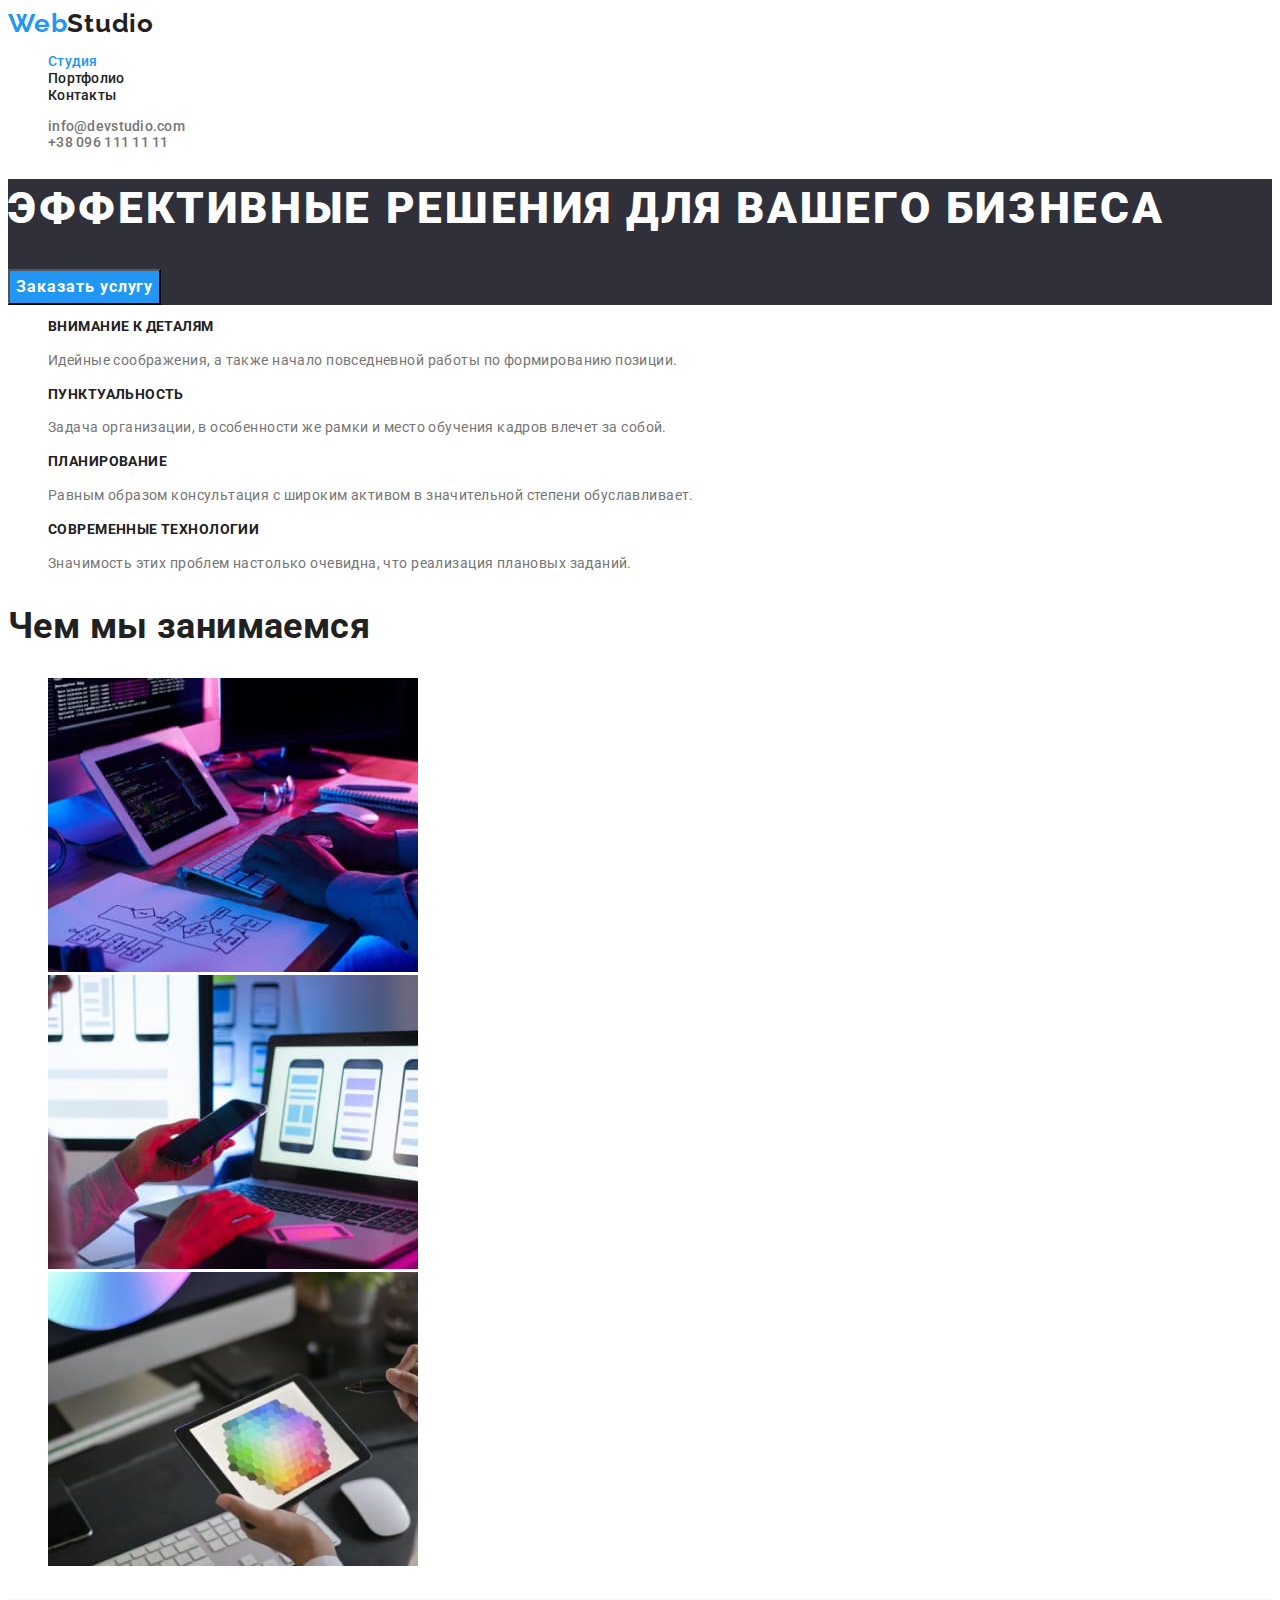
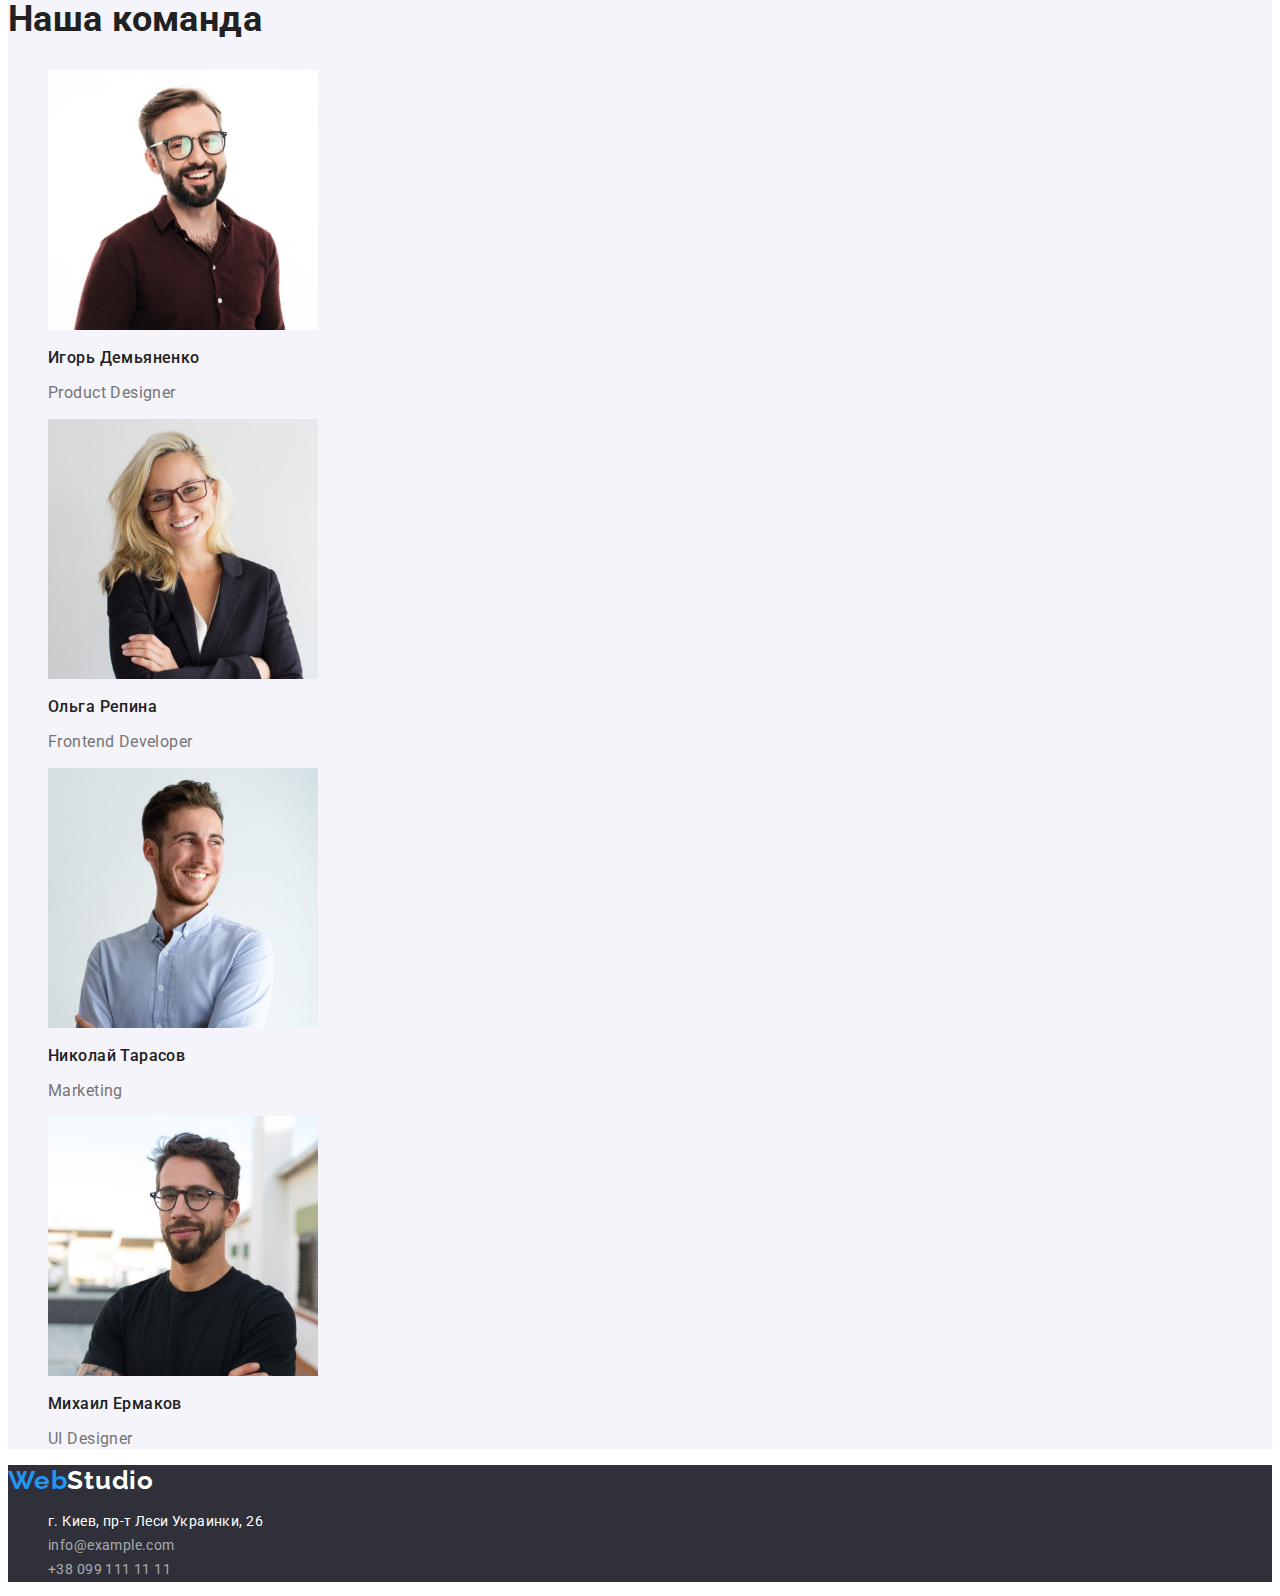
==== index.html @ 462daf1e "Initial commit" ====
<!DOCTYPE html>
<html lang="ru">
<head>
    <meta charset="UTF-8">
    <meta http-equiv="X-UA-Compatible" content="IE=edge">
    <meta name="viewport" content="width=device-width, initial-scale=1.0">
    <link rel="preconnect" href="https://fonts.googleapis.com"> 
    <link rel="preconnect" href="https://fonts.gstatic.com" crossorigin> 
    <link href="https://fonts.googleapis.com/css2?family=Raleway:wght@700&family=Roboto:wght@400;500;700;900&display=swap" rel="stylesheet">
    <title>Document</title>
    <link rel="stylesheet" href="./css/styles.css">
</head>
<body>
<!-- Шапка сайта -->
    <header class="header">
    <nav class="header-nav">    
        <a href="./index.html" class="header-logo link"><span class="header-web">Web</span><span class="header-studio">Studio</span></a>
        <ul class="header-list list">
            <li class="header-item"><a href="./index.html" class="header-link link current">Студия</a></li>
            <li class="header-item"><a href="./portfolio.html" class="header-link link">Портфолио</a></li>
            <li class="header-item"><a href="" class="header-link link">Контакты</a></li>
        </ul>
    </nav>
    <ul class="header-contact list">
        <li>
            <a href="mailto:info@devstudio.com" class="header-mail link">info@devstudio.com</a>
        </li>
        <li>
            <a href="tel:+380961111111" class="header-tel link">+38 096 111 11 11</a>
        </li>
    </ul>                
    </header>

<!-- Основная часть -->
    <main class="main">

<!-- Эффективные решения для вашего бизнеса -->
        <section class="decision">
            <h1 class="decision-title">Эффективные решения для вашего бизнеса</h1>
            <button type="button" class="decision-btn">Заказать услугу</button>
        </section>

<!-- Преимущества -->
        <section class="advantege">
            <h2 class="advantege-title">Преимущества</h2>
            <ul class="advantege-list list">
                <li class="advantege-item">
                    <h3 class="advantege-subtitle">Внимание к деталям</h3>
                    <p class="advantege-text">Идейные соображения, а также начало повседневной работы по формированию позиции.</p>
                </li>
                <li>
                    <h3 class="advantege-subtitle">Пунктуальность</h3>
                    <p class="advantege-text">Задача организации, в особенности же рамки и место обучения кадров влечет за собой.</p>
                </li>
                <li>
                    <h3 class="advantege-subtitle">Планирование</h3>
                    <p class="advantege-text">Равным образом консультация с широким активом в значительной степени обуславливает.</p>
                </li>
                <li>
                    <h3 class="advantege-subtitle">Современные технологии</h3>
                    <p class="advantege-text">Значимость этих проблем настолько очевидна, что реализация плановых заданий.</p>
                </li>
            </ul>
        </section>

<!-- Чем мы занимаемся -->
        <section class="about">
            <h2 class="about-title">Чем мы занимаемся</h2>
            <ul class="about-list list">
                <li class="about-item">
                    <img src="./images/img-box-1.jpg" alt="Програмный код" 
                    width="370"
                    height="294">
                </li>
                <li class="about-item">
                    <img src="./images/img-box-2.jpg" alt="Стилистика баннеров" 
                    width="370"
                    height="294">
                </li>
                <li class="about-item">
                    <img src="./images/img-box-3.jpg" alt="Цвета в виде сот" 
                    width="370"
                    height="294">
                </li>
            </ul>
        </section>

<!-- Наша команда -->
        <section class="team">
            <h2 class="team-title">Наша команда</h2>
            <ul class="team-list list">

            <li class="team-item">
                <img src="./images/img-card-1.jpg" alt="Фото Игоря Демьяденко" 
                width="270"
                height="260">
                <h3 class="team-subtitle">Игорь Демьяненко</h3>
                <p lang="en" class="team-text">Product Designer</p>

            </li>
            <li class="team-item">
                <img src="./images/img-card-2.jpg" alt="Фото Ольги Репиной" 
                width="270"
                height="260">
                <h3 class="team-subtitle">Ольга Репина</h3>
                <p lang="en" class="team-text">Frontend Developer</p>
            </li>
            <li class="team-item">
                <img src="./images/img-card-3.jpg" alt="Фото Николая Тарасова" 
                width="270"
                height="260">
                <h3 class="team-subtitle">Николай Тарасов</h3>
                <p lang="en" class="team-text">Marketing</p>
            </li>
            <li class="team-item">
                <img src="./images/img-card-4.jpg" alt="Фото Михаила Ермакова" 
                width="270"
                height="260">
                <h3  class="team-subtitle">Михаил Ермаков</h3>
                <p lang="en" class="team-text">UI Designer</p>
            </li>
            </ul>
        </section>
    </main>    

<!-- Футер -->
    <footer class="footer">
        <a href="./index.html" class="footer-logo link"><span class="footer-web">Web</span><span class="footer-studio">Studio</span></a>
        <address>
            <ul class="footer-list list">
                <li class="footer-item"><a href="https://goo.gl/maps/215XMJQ5BbiX2EwE7" target="_blank" rel="noopener nofollow" class="footer-address link">г. Киев, пр-т Леси Украинки, 26</a></li>
                <li class="footer-item"><a href="mailto:info@example.com" class="footer-link link">info@example.com</a></li>
                <li class="footer-item"><a href="tel:+380991111111" class="footer-link link">+38 099 111 11 11</a></li>
            </ul>
          </address>
    </footer>
    
</body>
</html>
---- css/styles.css ----
body {
    font-family: Roboto, sans-serif;
    font-size: 14px;
    letter-spacing: 0.03em;
    background-color: var(--main-bkg);
    color: var(--text-color);
}

:root {
    --main-bkg: #FFFFFF;
    --main-color: #212121;
    --second-color: #FFFFFF; 
    --text-color: #757575;
    --akcent-color: #2196F3;
    --footer-color: rgba(255, 255, 255, 0.6);
    --btn-color: #FFFFFF;
    --main-title-color: #FFFFFF;
    --title-color: #212121;
    --btn-bkg: #F5F4FA;
}


.list {
    list-style: none;
}

.link {
    text-decoration: none;
}

/* Header */

.header-logo,
.footer-logo {
    font-family: 'Raleway';
    font-weight: 700;
    font-size: 26px;
    line-height: 1.19;
    letter-spacing: 0.03em;
}

.header-web {
    color: var(--akcent-color);
}

.header-studio {
    color: var(--main-color);
}

.header-link {
    font-weight: 500;
    font-size: 14px;
    line-height: 1.14;
    letter-spacing: 0.02em;
    color: var(--main-color);
}

.header-link:hover,
.header-link:focus {
    color: var(--akcent-color);
}

.header-mail,
.header-tel {
    font-weight: 500;
    font-size: 14px;
    line-height: 1.14px;
    letter-spacing: 0.02em;
    color: var(--text-color);
}

.header-mail:hover,
.header-mail:focus {
    color: var(--akcent-color);
}

.header-tel:hover,
.header-tel:focus {
    color: var(--akcent-color);
}

.current {
    color: var(--akcent-color);
}
/* Main-Студия */

.decision {
    background-color: #2F303A;
}

.decision-title {    
    font-size: 44px;
    font-weight: 900;
    letter-spacing: 0.06em;
    line-height: 1.36;
    color: var(--main-title-color);
    text-transform: uppercase;
}

.decision-btn {
    font-family: inherit;
    font-weight: 700;
    font-size: 16px;
    line-height: 1.88;
    letter-spacing: 0.06em;
    color: var(--second-color);
    background-color: var(--akcent-color);
    cursor: pointer;
}

.decision-btn:hover,
.decision-btn:focus {
    background-color: #188CE8;
}

.advantege-title {
    position: absolute;
    width: 1px;
    height: 1px;
    margin: -1px;
    border: 0;
    padding: 0;
    white-space: nowrap;
    clip-path: inset(100%);
    clip: rect(0 0 0 0);
    overflow: hidden;
  }

.advantege-subtitle {
    font-size: 14px;
    font-weight: 700;
    line-height: 1.14;
    text-transform: uppercase;
    color: var(--main-color);
}

.advantege-text {
    line-height: 1.71;
    color: var(--text-color);
}

.about-title,
.team-title {
    font-weight: 700;
    font-size: 36px;
    line-height: 1.16;
    color: var(--title-color);
}
.team {
    background-color: #F5F4FA;
}

.team-subtitle {
    font-weight: 500;
    font-size: 16px;
    line-height: 1.18;
    color: var(--main-color);
}

.team-text {
    font-size: 16px;
    line-height: 1.18;
    color: var(--text-color);    
}

/* Footer */

.footer {
    background-color: #2F303A;
}

.footer-list {
    font-style: normal;
    font-size: 14px;
    line-height: 1.71;
    letter-spacing: 0.03em;
}

.footer-address {
    color: var(--second-color);
}

.footer-link {
    color: var(--footer-color);
}


.footer-web {
    color: var(--akcent-color);
}

.footer-studio {
    color: var(--main-color);
}

.footer-studio {
    color: var(--second-color);
}

.footer-link:hover,
.footer-link:focus {
    color: var(--akcent-color);
}

.footer-address:hover,
.footer-address:focus {
    color: var(--akcent-color);
}

/* Main-Портфолио */

.holder-btn {
    font-family: 'Roboto';
    font-weight: 500;
    font-size: 16px;
    line-height: 1.63;
    letter-spacing: 0.03em;
    color: var(--main-color);
    background: var(--btn-bkg);
    cursor: pointer;
}

.holder-btn:hover,
.holder-btn:focus {
    background-color: var(--akcent-color);
    color: var(--second-color);
}


.pictures-subtitle{
    font-weight: 700;
    font-size: 18px;
    line-height: 2;
    letter-spacing: 0.06em;
    color: var(--title-color);
}

.pictures-text {
    font-size: 16px;
    line-height: 1.9;
    color: var(--text-color);
}
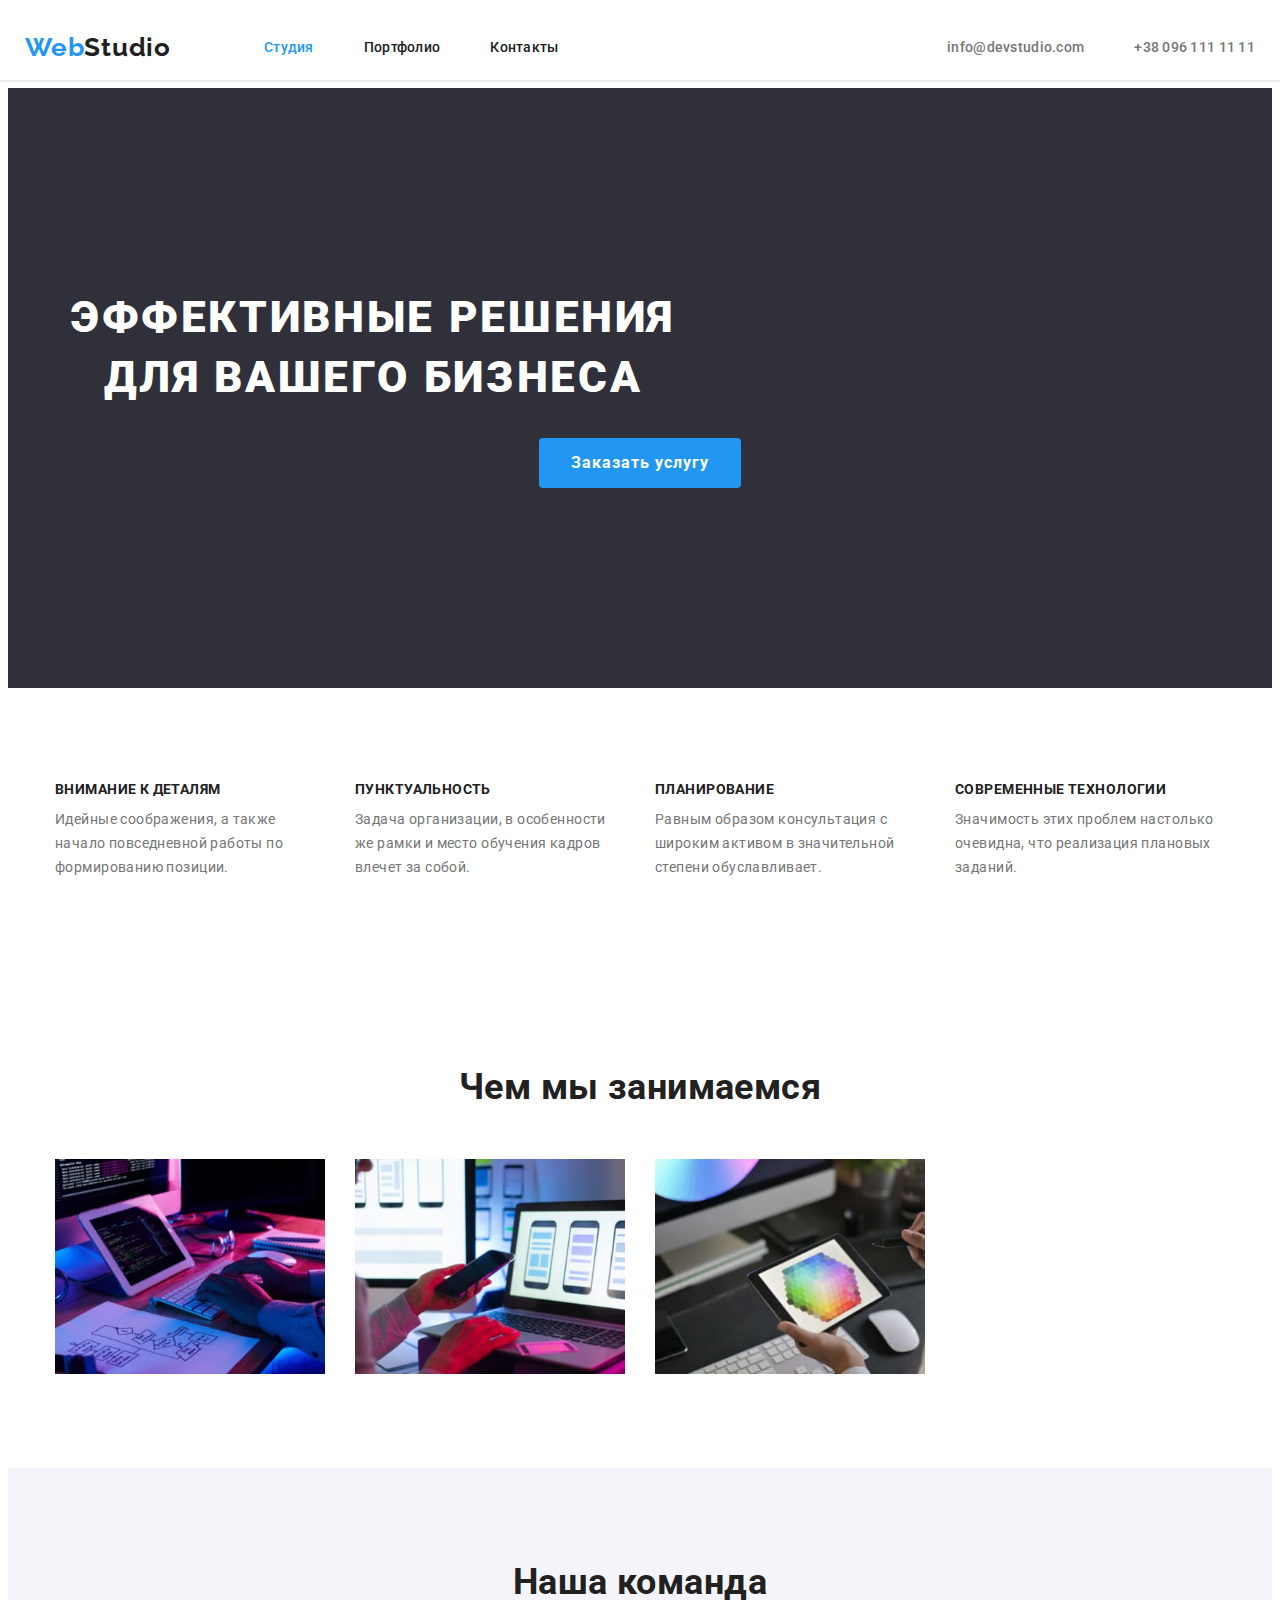
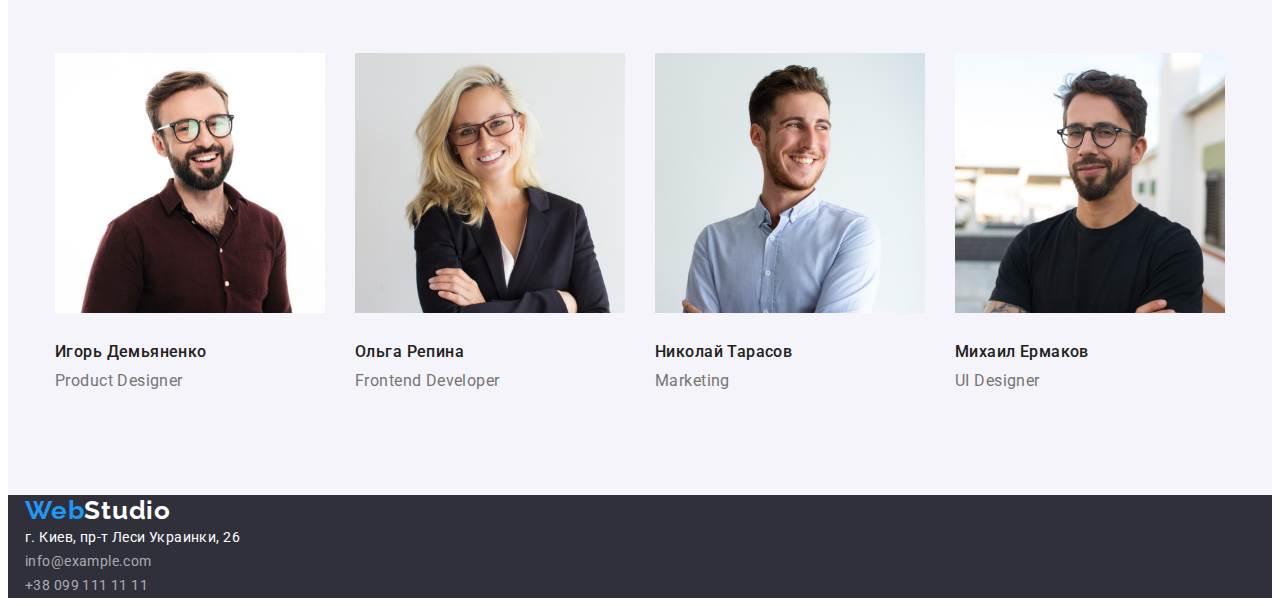
==== commit 9ef847a4: "add flexbox" ====
--- a/index.html
+++ b/index.html
@@ -1,142 +1,200 @@
 <!DOCTYPE html>
 <html lang="ru">
-<head>
-    <meta charset="UTF-8">
-    <meta http-equiv="X-UA-Compatible" content="IE=edge">
-    <meta name="viewport" content="width=device-width, initial-scale=1.0">
-    <link rel="preconnect" href="https://fonts.googleapis.com"> 
-    <link rel="preconnect" href="https://fonts.gstatic.com" crossorigin> 
-    <link href="https://fonts.googleapis.com/css2?family=Raleway:wght@700&family=Roboto:wght@400;500;700;900&display=swap" rel="stylesheet">
+  <head>
+    <meta charset="UTF-8" />
+    <meta http-equiv="X-UA-Compatible" content="IE=edge" />
+    <meta name="viewport" content="width=device-width, initial-scale=1.0" />
+    <link rel="preconnect" href="https://fonts.googleapis.com" />
+    <link rel="preconnect" href="https://fonts.gstatic.com" crossorigin />
+    <link
+      href="https://fonts.googleapis.com/css2?family=Raleway:wght@700&family=Roboto:wght@400;500;700;900&display=swap"
+      rel="stylesheet"
+    />
     <title>Document</title>
-    <link rel="stylesheet" href="./css/styles.css">
-</head>
-<body>
-<!-- Шапка сайта -->
+    <link
+      rel="stylesheet"
+      href="https://cdnjs.cloudflare.com/ajax/libs/modern-normalize/1.1.0/modern-normalize.min.css"
+      integrity="sha512-wpPYUAdjBVSE4KJnH1VR1HeZfpl1ub8YT/NKx4PuQ5NmX2tKuGu6U/JRp5y+Y8XG2tV+wKQpNHVUX03MfMFn9Q=="
+      crossorigin="anonymous"
+      referrerpolicy="no-referrer"
+    />
+    <link rel="stylesheet" href="./css/styles.css" />
+  </head>
+  <body>
+    <!-- Шапка сайта -->
     <header class="header">
-    <nav class="header-nav">    
-        <a href="./index.html" class="header-logo link"><span class="header-web">Web</span><span class="header-studio">Studio</span></a>
-        <ul class="header-list list">
-            <li class="header-item"><a href="./index.html" class="header-link link current">Студия</a></li>
-            <li class="header-item"><a href="./portfolio.html" class="header-link link">Портфолио</a></li>
+      <div class="container main-nav">
+        <nav class="header-nav main-nav">
+          <a href="./index.html" class="header-logo link"
+            ><span class="header-web">Web</span><span class="header-studio">Studio</span></a
+          >
+          <ul class="header-list list">
+            <li class="header-item">
+              <a href="./index.html" class="header-link link current">Студия</a>
+            </li>
+            <li class="header-item">
+              <a href="./portfolio.html" class="header-link link">Портфолио</a>
+            </li>
             <li class="header-item"><a href="" class="header-link link">Контакты</a></li>
+          </ul>
+        </nav>
+        <ul class="header-contact list">
+          <li>
+            <a href="mailto:info@devstudio.com" class="header-mail link">info@devstudio.com</a>
+          </li>
+          <li>
+            <a href="tel:+380961111111" class="header-tel link">+38 096 111 11 11</a>
+          </li>
         </ul>
-    </nav>
-    <ul class="header-contact list">
-        <li>
-            <a href="mailto:info@devstudio.com" class="header-mail link">info@devstudio.com</a>
-        </li>
-        <li>
-            <a href="tel:+380961111111" class="header-tel link">+38 096 111 11 11</a>
-        </li>
-    </ul>                
+      </div>
+      <div class="heder-line"></div>
     </header>
 
-<!-- Основная часть -->
+    <!-- Основная часть -->
     <main class="main">
-
-<!-- Эффективные решения для вашего бизнеса -->
-        <section class="decision">
-            <h1 class="decision-title">Эффективные решения для вашего бизнеса</h1>
-            <button type="button" class="decision-btn">Заказать услугу</button>
-        </section>
-
-<!-- Преимущества -->
-        <section class="advantege">
-            <h2 class="advantege-title">Преимущества</h2>
-            <ul class="advantege-list list">
-                <li class="advantege-item">
-                    <h3 class="advantege-subtitle">Внимание к деталям</h3>
-                    <p class="advantege-text">Идейные соображения, а также начало повседневной работы по формированию позиции.</p>
-                </li>
-                <li>
-                    <h3 class="advantege-subtitle">Пунктуальность</h3>
-                    <p class="advantege-text">Задача организации, в особенности же рамки и место обучения кадров влечет за собой.</p>
-                </li>
-                <li>
-                    <h3 class="advantege-subtitle">Планирование</h3>
-                    <p class="advantege-text">Равным образом консультация с широким активом в значительной степени обуславливает.</p>
-                </li>
-                <li>
-                    <h3 class="advantege-subtitle">Современные технологии</h3>
-                    <p class="advantege-text">Значимость этих проблем настолько очевидна, что реализация плановых заданий.</p>
-                </li>
-            </ul>
-        </section>
-
-<!-- Чем мы занимаемся -->
-        <section class="about">
-            <h2 class="about-title">Чем мы занимаемся</h2>
-            <ul class="about-list list">
-                <li class="about-item">
-                    <img src="./images/img-box-1.jpg" alt="Програмный код" 
-                    width="370"
-                    height="294">
-                </li>
-                <li class="about-item">
-                    <img src="./images/img-box-2.jpg" alt="Стилистика баннеров" 
-                    width="370"
-                    height="294">
-                </li>
-                <li class="about-item">
-                    <img src="./images/img-box-3.jpg" alt="Цвета в виде сот" 
-                    width="370"
-                    height="294">
-                </li>
-            </ul>
-        </section>
-
-<!-- Наша команда -->
-        <section class="team">
-            <h2 class="team-title">Наша команда</h2>
-            <ul class="team-list list">
-
-            <li class="team-item">
-                <img src="./images/img-card-1.jpg" alt="Фото Игоря Демьяденко" 
-                width="270"
-                height="260">
-                <h3 class="team-subtitle">Игорь Демьяненко</h3>
-                <p lang="en" class="team-text">Product Designer</p>
-
-            </li>
-            <li class="team-item">
-                <img src="./images/img-card-2.jpg" alt="Фото Ольги Репиной" 
-                width="270"
-                height="260">
-                <h3 class="team-subtitle">Ольга Репина</h3>
-                <p lang="en" class="team-text">Frontend Developer</p>
-            </li>
-            <li class="team-item">
-                <img src="./images/img-card-3.jpg" alt="Фото Николая Тарасова" 
-                width="270"
-                height="260">
-                <h3 class="team-subtitle">Николай Тарасов</h3>
-                <p lang="en" class="team-text">Marketing</p>
-            </li>
-            <li class="team-item">
-                <img src="./images/img-card-4.jpg" alt="Фото Михаила Ермакова" 
-                width="270"
-                height="260">
-                <h3  class="team-subtitle">Михаил Ермаков</h3>
-                <p lang="en" class="team-text">UI Designer</p>
-            </li>
-            </ul>
-        </section>
-    </main>    
-
-<!-- Футер -->
+      <!-- Эффективные решения для вашего бизнеса -->
+
+      <section class="decision">
+        <div class="container">
+          <h1 class="decision-title centered">Эффективные решения для вашего бизнеса</h1>
+          <button type="button" class="decision-btn">Заказать услугу</button>
+        </div>
+      </section>
+
+      <!-- Преимущества -->
+
+      <section class="advantege section">
+        <div class="container">
+          <h2 class="advantege-title">Преимущества</h2>
+          <ul class="advantege-list list">
+            <li class="advantege-item">
+              <h3 class="advantege-subtitle">Внимание к деталям</h3>
+              <p class="advantege-text">
+                Идейные соображения, а также начало повседневной работы по формированию позиции.
+              </p>
+            </li>
+            <li class="advantege-item">
+              <h3 class="advantege-subtitle">Пунктуальность</h3>
+              <p class="advantege-text">
+                Задача организации, в особенности же рамки и место обучения кадров влечет за собой.
+              </p>
+            </li>
+            <li class="advantege-item">
+              <h3 class="advantege-subtitle">Планирование</h3>
+              <p class="advantege-text">
+                Равным образом консультация с широким активом в значительной степени обуславливает.
+              </p>
+            </li>
+            <li class="advantege-item">
+              <h3 class="advantege-subtitle">Современные технологии</h3>
+              <p class="advantege-text">
+                Значимость этих проблем настолько очевидна, что реализация плановых заданий.
+              </p>
+            </li>
+          </ul>
+        </div>
+      </section>
+
+      <!-- Чем мы занимаемся -->
+      <section class="about section">
+        <div class="container">
+          <h2 class="about-title centered">Чем мы занимаемся</h2>
+          <ul class="about-list list">
+            <li class="about-item">
+              <img src="./images/img-box-1.jpg" alt="Програмный код" width="370" height="294" />
+            </li>
+            <li class="about-item">
+              <img
+                src="./images/img-box-2.jpg"
+                alt="Стилистика баннеров"
+                width="370"
+                height="294"
+              />
+            </li>
+            <li class="about-item">
+              <img src="./images/img-box-3.jpg" alt="Цвета в виде сот" width="370" height="294" />
+            </li>
+          </ul>
+        </div>
+      </section>
+
+      <!-- Наша команда -->
+
+      <section class="team section">
+        <div class="container">
+          <h2 class="team-title centered">Наша команда</h2>
+          <ul class="team-list list">
+            <li class="team-item">
+              <img
+                src="./images/img-card-1.jpg"
+                alt="Фото Игоря Демьяденко"
+                width="270"
+                height="260"
+              />
+              <h3 class="team-subtitle">Игорь Демьяненко</h3>
+              <p lang="en" class="team-text">Product Designer</p>
+            </li>
+            <li class="team-item">
+              <img
+                src="./images/img-card-2.jpg"
+                alt="Фото Ольги Репиной"
+                width="270"
+                height="260"
+              />
+              <h3 class="team-subtitle">Ольга Репина</h3>
+              <p lang="en" class="team-text">Frontend Developer</p>
+            </li>
+            <li class="team-item">
+              <img
+                src="./images/img-card-3.jpg"
+                alt="Фото Николая Тарасова"
+                width="270"
+                height="260"
+              />
+              <h3 class="team-subtitle">Николай Тарасов</h3>
+              <p lang="en" class="team-text">Marketing</p>
+            </li>
+            <li class="team-item">
+              <img
+                src="./images/img-card-4.jpg"
+                alt="Фото Михаила Ермакова"
+                width="270"
+                height="260"
+              />
+              <h3 class="team-subtitle">Михаил Ермаков</h3>
+              <p lang="en" class="team-text">UI Designer</p>
+            </li>
+          </ul>
+        </div>
+      </section>
+    </main>
+
+    <!-- Футер -->
     <footer class="footer">
-        <a href="./index.html" class="footer-logo link"><span class="footer-web">Web</span><span class="footer-studio">Studio</span></a>
+      <div class="container">
+        <a href="./index.html" class="footer-logo link"
+          ><span class="footer-web">Web</span><span class="footer-studio">Studio</span></a
+        >
         <address>
-            <ul class="footer-list list">
-                <li class="footer-item"><a href="https://goo.gl/maps/215XMJQ5BbiX2EwE7" target="_blank" rel="noopener nofollow" class="footer-address link">г. Киев, пр-т Леси Украинки, 26</a></li>
-                <li class="footer-item"><a href="mailto:info@example.com" class="footer-link link">info@example.com</a></li>
-                <li class="footer-item"><a href="tel:+380991111111" class="footer-link link">+38 099 111 11 11</a></li>
-            </ul>
-          </address>
+          <ul class="footer-list list">
+            <li class="footer-item">
+              <a
+                href="https://goo.gl/maps/215XMJQ5BbiX2EwE7"
+                target="_blank"
+                rel="noopener nofollow"
+                class="footer-address link"
+                >г. Киев, пр-т Леси Украинки, 26</a
+              >
+            </li>
+            <li class="footer-item">
+              <a href="mailto:info@example.com" class="footer-link link">info@example.com</a>
+            </li>
+            <li class="footer-item">
+              <a href="tel:+380991111111" class="footer-link link">+38 099 111 11 11</a>
+            </li>
+          </ul>
+        </address>
+      </div>
     </footer>
-    
-</body>
+  </body>
 </html>
-
-
-
--- a/css/styles.css
+++ b/css/styles.css
@@ -1,243 +1,410 @@
+p,
+h1,
+h2,
+h3,
+h4,
+h5,
+h6 {
+  margin: 0;
+}
+
+ul {
+  margin: 0;
+  padding-left: 0;
+}
+
 body {
-    font-family: Roboto, sans-serif;
-    font-size: 14px;
-    letter-spacing: 0.03em;
-    background-color: var(--main-bkg);
-    color: var(--text-color);
+  font-family: Roboto, sans-serif;
+  font-size: 14px;
+  letter-spacing: 0.03em;
+  background-color: var(--main-bkg);
+  color: var(--text-color);
 }
 
 :root {
-    --main-bkg: #FFFFFF;
-    --main-color: #212121;
-    --second-color: #FFFFFF; 
-    --text-color: #757575;
-    --akcent-color: #2196F3;
-    --footer-color: rgba(255, 255, 255, 0.6);
-    --btn-color: #FFFFFF;
-    --main-title-color: #FFFFFF;
-    --title-color: #212121;
-    --btn-bkg: #F5F4FA;
-}
-
+  --main-bkg: #ffffff;
+  --main-color: #212121;
+  --second-color: #ffffff;
+  --text-color: #757575;
+  --akcent-color: #2196f3;
+  --footer-color: rgba(255, 255, 255, 0.6);
+  --btn-color: #ffffff;
+  --main-title-color: #ffffff;
+  --title-color: #212121;
+  --btn-bkg: #f5f4fa;
+  --typical-padding: 94px;
+}
 
 .list {
-    list-style: none;
+  list-style: none;
 }
 
 .link {
-    text-decoration: none;
+  text-decoration: none;
+}
+
+.container {
+  width: 1230px;
+  padding-left: 15px;
+  padding-right: 15px;
+  margin: 0px auto;
+
+  /* outline: 2px solid red;
+    background-color: tomato; */
+}
+
+.section {
+  padding-top: var(--typical-padding);
+  padding-bottom: var(--typical-padding);
+  /* text-align: center; */
+}
+
+.centered {
+  text-align: center;
+}
+
+img {
+  display: block;
+  max-width: 100%;
+  height: auto;
 }
 
 /* Header */
+.main-nav {
+  display: flex;
+  align-items: center;
+}
 
 .header-logo,
 .footer-logo {
-    font-family: 'Raleway';
-    font-weight: 700;
-    font-size: 26px;
-    line-height: 1.19;
-    letter-spacing: 0.03em;
+  font-family: 'Raleway';
+  font-weight: 700;
+  font-size: 26px;
+  line-height: 1.19;
+  letter-spacing: 0.03em;
+}
+
+.header-logo {
+  padding-top: 24px;
+  padding-bottom: 25px;
 }
 
 .header-web {
-    color: var(--akcent-color);
+  color: var(--akcent-color);
 }
 
 .header-studio {
-    color: var(--main-color);
+  color: var(--main-color);
 }
 
 .header-link {
-    font-weight: 500;
-    font-size: 14px;
-    line-height: 1.14;
-    letter-spacing: 0.02em;
-    color: var(--main-color);
+  display: block;
+  padding-top: 32px;
+  padding-bottom: 32px;
+
+  font-weight: 500;
+  font-size: 14px;
+  line-height: 1.14;
+  letter-spacing: 0.02em;
+  color: var(--main-color);
 }
 
 .header-link:hover,
 .header-link:focus {
-    color: var(--akcent-color);
+  color: var(--akcent-color);
+}
+
+.header-list {
+  display: flex;
+  margin-left: 93px;
+}
+
+.header-item:not(:last-child) {
+  margin-right: 50px;
 }
 
 .header-mail,
 .header-tel {
-    font-weight: 500;
-    font-size: 14px;
-    line-height: 1.14px;
-    letter-spacing: 0.02em;
-    color: var(--text-color);
+  display: block;
+  padding-top: 32px;
+  padding-bottom: 32px;
+
+  font-weight: 500;
+  font-size: 14px;
+  line-height: 1.14px;
+  letter-spacing: 0.02em;
+  color: var(--text-color);
+}
+
+.header-mail {
+  margin-right: 50px;
+}
+
+.header-contact {
+  display: flex;
+  margin-left: auto;
 }
 
 .header-mail:hover,
 .header-mail:focus {
-    color: var(--akcent-color);
+  color: var(--akcent-color);
 }
 
 .header-tel:hover,
 .header-tel:focus {
-    color: var(--akcent-color);
+  color: var(--akcent-color);
 }
 
 .current {
-    color: var(--akcent-color);
-}
+  color: var(--akcent-color);
+}
+
+.heder-line {
+  position: absolute;
+  width: 1600px;
+  height: 0px;
+  left: 0px;
+  top: 80px;
+
+  border: 1px solid #ececec;
+}
+
 /* Main-Студия */
 
 .decision {
-    background-color: #2F303A;
-}
-
-.decision-title {    
-    font-size: 44px;
-    font-weight: 900;
-    letter-spacing: 0.06em;
-    line-height: 1.36;
-    color: var(--main-title-color);
-    text-transform: uppercase;
+  background-color: #2f303a;
+  padding-top: 200px;
+  padding-bottom: 200px;
+  text-align: center;
+}
+
+.decision-title {
+  margin-bottom: 30px;
+  width: 696px;
+  font-size: 44px;
+  font-weight: 900;
+  letter-spacing: 0.06em;
+  line-height: 1.36;
+  color: var(--main-title-color);
+  text-transform: uppercase;
 }
 
 .decision-btn {
-    font-family: inherit;
-    font-weight: 700;
-    font-size: 16px;
-    line-height: 1.88;
-    letter-spacing: 0.06em;
-    color: var(--second-color);
-    background-color: var(--akcent-color);
-    cursor: pointer;
+  border: 0px;
+  display: inline-block;
+  padding: 10px 32px;
+  border-radius: 4px;
+  min-width: 136px;
+  align-items: center;
+
+  font-family: inherit;
+  font-weight: 700;
+  font-size: 16px;
+  line-height: 1.88;
+  letter-spacing: 0.06em;
+  color: var(--second-color);
+  background-color: var(--akcent-color);
+  cursor: pointer;
 }
 
 .decision-btn:hover,
 .decision-btn:focus {
-    background-color: #188CE8;
+  background-color: #188ce8;
 }
 
 .advantege-title {
-    position: absolute;
-    width: 1px;
-    height: 1px;
-    margin: -1px;
-    border: 0;
-    padding: 0;
-    white-space: nowrap;
-    clip-path: inset(100%);
-    clip: rect(0 0 0 0);
-    overflow: hidden;
-  }
+  margin-bottom: 10px;
+
+  position: absolute;
+  width: 1px;
+  height: 1px;
+  margin: -1px;
+  border: 0;
+  padding: 0;
+  white-space: nowrap;
+  clip-path: inset(100%);
+  clip: rect(0 0 0 0);
+  overflow: hidden;
+}
+
+.advantege-list {
+  display: flex;
+  flex-wrap: wrap;
+}
+
+.advantege-item {
+  width: 270px;
+  margin-left: 30px;
+}
+
+.advantege-item:nth-child(3n) {
+  margin-right: 0;
+}
 
 .advantege-subtitle {
-    font-size: 14px;
-    font-weight: 700;
-    line-height: 1.14;
-    text-transform: uppercase;
-    color: var(--main-color);
+  margin-bottom: 10px;
+
+  font-size: 14px;
+  font-weight: 700;
+  line-height: 1.14;
+  text-transform: uppercase;
+  color: var(--main-color);
 }
 
 .advantege-text {
-    line-height: 1.71;
-    color: var(--text-color);
+  line-height: 1.71;
+  color: var(--text-color);
 }
 
 .about-title,
 .team-title {
-    font-weight: 700;
-    font-size: 36px;
-    line-height: 1.16;
-    color: var(--title-color);
-}
+  font-weight: 700;
+  font-size: 36px;
+  line-height: 1.16;
+  color: var(--title-color);
+}
+
+.about-title {
+  margin-bottom: 50px;
+}
+
+.about-list {
+  display: flex;
+  flex-wrap: wrap;
+}
+
+.about-item {
+  width: 270px;
+  margin-left: 30px;
+}
+
+.about-item:nth-child(3n) {
+  margin-right: 0;
+}
+
 .team {
-    background-color: #F5F4FA;
+  background-color: #f5f4fa;
+}
+
+.team-title {
+  padding-bottom: 50px;
+}
+
+.team-list {
+  display: flex;
+  flex-wrap: wrap;
+}
+
+.team-item {
+  width: 270px;
+  margin-left: 30px;
+}
+
+.team-item:nth-child(3n) {
+  margin-right: 0;
 }
 
 .team-subtitle {
-    font-weight: 500;
-    font-size: 16px;
-    line-height: 1.18;
-    color: var(--main-color);
+  padding-top: 30px;
+  font-weight: 500;
+  font-size: 16px;
+  line-height: 1.18;
+  color: var(--main-color);
 }
 
 .team-text {
-    font-size: 16px;
-    line-height: 1.18;
-    color: var(--text-color);    
+  padding-top: 10px;
+  padding-bottom: 10px;
+
+  font-size: 16px;
+  line-height: 1.18;
+  color: var(--text-color);
 }
 
 /* Footer */
 
 .footer {
-    background-color: #2F303A;
+  background-color: #2f303a;
 }
 
 .footer-list {
-    font-style: normal;
-    font-size: 14px;
-    line-height: 1.71;
-    letter-spacing: 0.03em;
+  font-style: normal;
+  font-size: 14px;
+  line-height: 1.71;
+  letter-spacing: 0.03em;
 }
 
 .footer-address {
-    color: var(--second-color);
+  color: var(--second-color);
 }
 
 .footer-link {
-    color: var(--footer-color);
-}
-
+  color: var(--footer-color);
+}
 
 .footer-web {
-    color: var(--akcent-color);
+  color: var(--akcent-color);
 }
 
 .footer-studio {
-    color: var(--main-color);
+  color: var(--main-color);
 }
 
 .footer-studio {
-    color: var(--second-color);
+  color: var(--second-color);
 }
 
 .footer-link:hover,
 .footer-link:focus {
-    color: var(--akcent-color);
+  color: var(--akcent-color);
 }
 
 .footer-address:hover,
 .footer-address:focus {
-    color: var(--akcent-color);
+  color: var(--akcent-color);
 }
 
 /* Main-Портфолио */
 
 .holder-btn {
-    font-family: 'Roboto';
-    font-weight: 500;
-    font-size: 16px;
-    line-height: 1.63;
-    letter-spacing: 0.03em;
-    color: var(--main-color);
-    background: var(--btn-bkg);
-    cursor: pointer;
+  border: 0px;
+  display: inline-block;
+  min-width: 73px;
+  padding: 6px 24px;
+  border-radius: 4px;
+  margin-left: 30px;
+
+  font-family: 'Roboto';
+  font-weight: 500;
+  font-size: 16px;
+  line-height: 1.63;
+  letter-spacing: 0.03em;
+  color: var(--main-color);
+  background: var(--btn-bkg);
+  cursor: pointer;
+  text-align: center;
 }
 
 .holder-btn:hover,
 .holder-btn:focus {
-    background-color: var(--akcent-color);
-    color: var(--second-color);
-}
-
-
-.pictures-subtitle{
-    font-weight: 700;
-    font-size: 18px;
-    line-height: 2;
-    letter-spacing: 0.06em;
-    color: var(--title-color);
+  background-color: var(--akcent-color);
+  color: var(--second-color);
+}
+
+/* .holder-btns:last-child {
+  margin-right: 0;
+} */
+
+.pictures-subtitle {
+  font-weight: 700;
+  font-size: 18px;
+  line-height: 2;
+  letter-spacing: 0.06em;
+  color: var(--title-color);
 }
 
 .pictures-text {
-    font-size: 16px;
-    line-height: 1.9;
-    color: var(--text-color);
-}
-
+  font-size: 16px;
+  line-height: 1.9;
+  color: var(--text-color);
+}
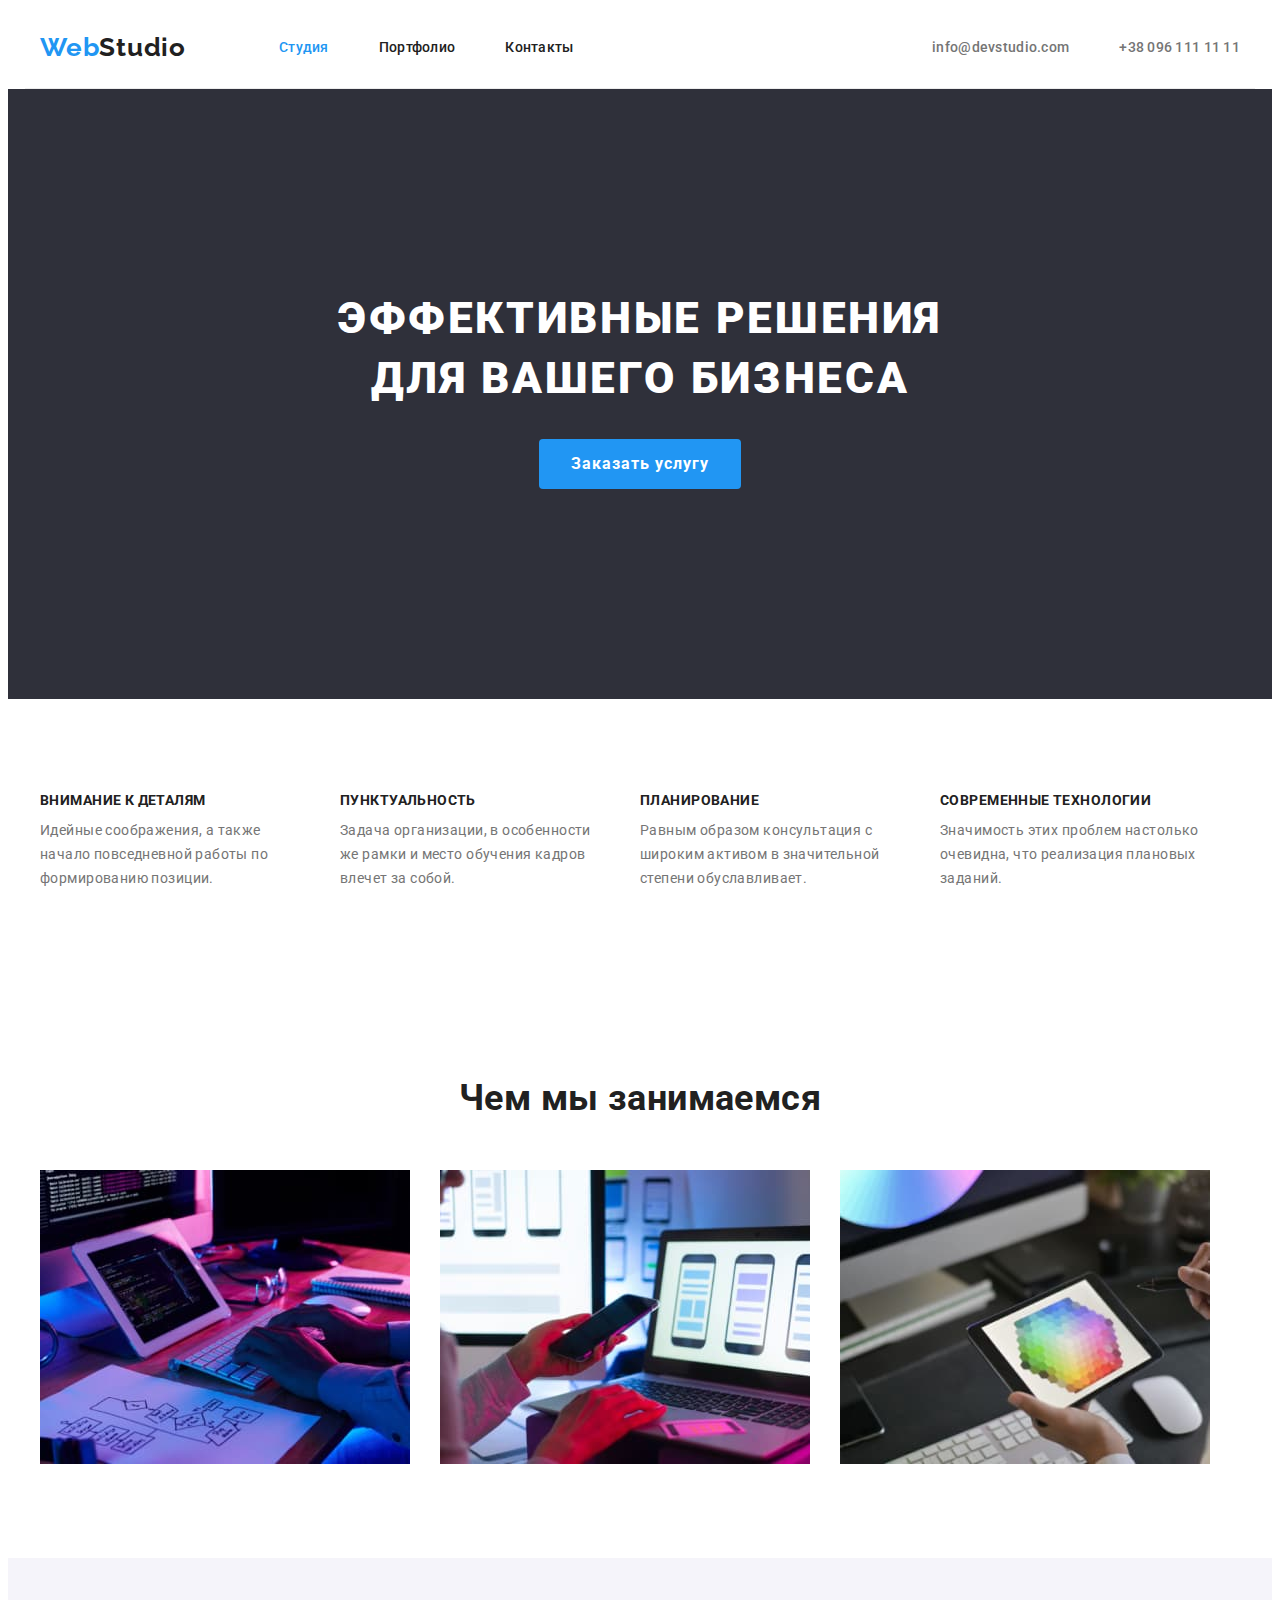
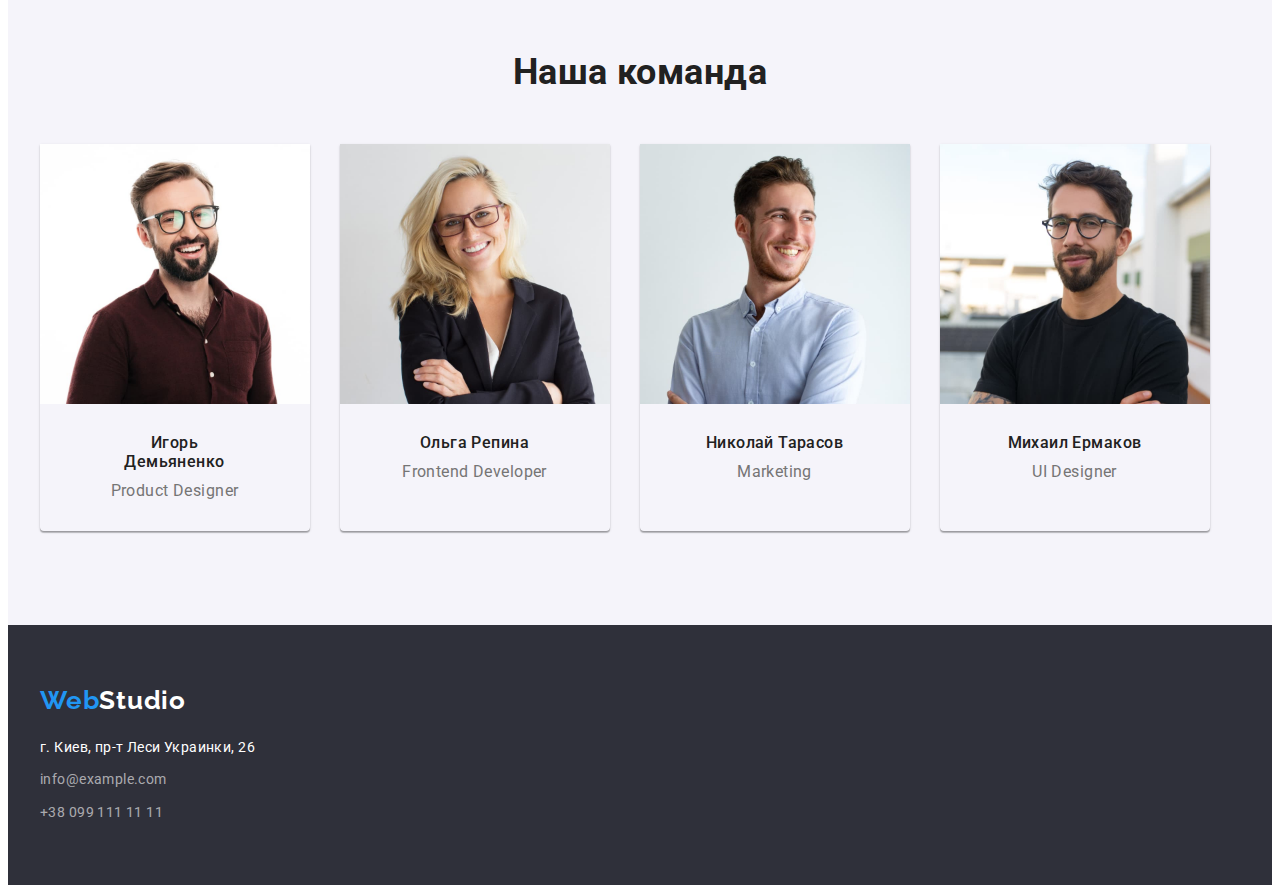
==== commit ac439718: "add flexbox finish" ====
--- a/index.html
+++ b/index.html
@@ -47,7 +47,6 @@
           </li>
         </ul>
       </div>
-      <div class="heder-line"></div>
     </header>
 
     <!-- Основная часть -->
@@ -55,8 +54,11 @@
       <!-- Эффективные решения для вашего бизнеса -->
 
       <section class="decision">
-        <div class="container">
-          <h1 class="decision-title centered">Эффективные решения для вашего бизнеса</h1>
+        <div class="container title">
+          <h1 class="decision-title centered">
+            Эффективные решения <br />
+            для вашего бизнеса
+          </h1>
           <button type="button" class="decision-btn">Заказать услугу</button>
         </div>
       </section>
@@ -131,8 +133,10 @@
                 width="270"
                 height="260"
               />
-              <h3 class="team-subtitle">Игорь Демьяненко</h3>
-              <p lang="en" class="team-text">Product Designer</p>
+              <div class="team-border">
+                <h3 class="team-subtitle">Игорь Демьяненко</h3>
+                <p lang="en" class="team-text">Product Designer</p>
+              </div>
             </li>
             <li class="team-item">
               <img
@@ -141,8 +145,10 @@
                 width="270"
                 height="260"
               />
-              <h3 class="team-subtitle">Ольга Репина</h3>
-              <p lang="en" class="team-text">Frontend Developer</p>
+              <div class="team-border">
+                <h3 class="team-subtitle">Ольга Репина</h3>
+                <p lang="en" class="team-text">Frontend Developer</p>
+              </div>
             </li>
             <li class="team-item">
               <img
@@ -151,8 +157,10 @@
                 width="270"
                 height="260"
               />
-              <h3 class="team-subtitle">Николай Тарасов</h3>
-              <p lang="en" class="team-text">Marketing</p>
+              <div class="team-border">
+                <h3 class="team-subtitle">Николай Тарасов</h3>
+                <p lang="en" class="team-text">Marketing</p>
+              </div>
             </li>
             <li class="team-item">
               <img
@@ -161,8 +169,10 @@
                 width="270"
                 height="260"
               />
-              <h3 class="team-subtitle">Михаил Ермаков</h3>
-              <p lang="en" class="team-text">UI Designer</p>
+              <div class="team-border">
+                <h3 class="team-subtitle">Михаил Ермаков</h3>
+                <p lang="en" class="team-text">UI Designer</p>
+              </div>
             </li>
           </ul>
         </div>
--- a/css/styles.css
+++ b/css/styles.css
@@ -44,19 +44,15 @@
 }
 
 .container {
-  width: 1230px;
+  width: 1200px;
   padding-left: 15px;
   padding-right: 15px;
-  margin: 0px auto;
-
-  /* outline: 2px solid red;
-    background-color: tomato; */
+  margin: 0 auto;
 }
 
 .section {
   padding-top: var(--typical-padding);
   padding-bottom: var(--typical-padding);
-  /* text-align: center; */
 }
 
 .centered {
@@ -70,6 +66,7 @@
 }
 
 /* Header */
+
 .main-nav {
   display: flex;
   align-items: center;
@@ -159,34 +156,44 @@
   color: var(--akcent-color);
 }
 
-.heder-line {
-  position: absolute;
-  width: 1600px;
-  height: 0px;
-  left: 0px;
-  top: 80px;
-
-  border: 1px solid #ececec;
+.container.main-nav {
+  border-top-width: 0px;
+  border-top-style: solid;
+  border-top-color: transparent;
+  border-right-width: 0px;
+  border-right-style: solid;
+  border-right-color: transparent;
+  border-bottom-width: 1px;
+  border-bottom-style: solid;
+  border-bottom-color: rgba(236, 236, 236, 1);
+  border-left-width: 0px;
+  border-left-style: solid;
+  border-left-color: transparent;
 }
 
 /* Main-Студия */
 
 .decision {
   background-color: #2f303a;
+  text-align: center;
+}
+
+.container.title {
   padding-top: 200px;
-  padding-bottom: 200px;
-  text-align: center;
+  padding-bottom: 210px;
 }
 
 .decision-title {
   margin-bottom: 30px;
-  width: 696px;
+
   font-size: 44px;
   font-weight: 900;
+  line-height: 1.36;
   letter-spacing: 0.06em;
-  line-height: 1.36;
+  text-align: center;
+  letter-spacing: 0.06em;
+  text-transform: uppercase;
   color: var(--main-title-color);
-  text-transform: uppercase;
 }
 
 .decision-btn {
@@ -234,11 +241,10 @@
 
 .advantege-item {
   width: 270px;
-  margin-left: 30px;
-}
-
-.advantege-item:nth-child(3n) {
-  margin-right: 0;
+}
+
+.advantege-item:not(:last-child) {
+  margin-right: 30px;
 }
 
 .advantege-subtitle {
@@ -274,12 +280,11 @@
 }
 
 .about-item {
-  width: 270px;
-  margin-left: 30px;
-}
-
-.about-item:nth-child(3n) {
-  margin-right: 0;
+  width: 370px;
+}
+
+.about-item:not(:last-child) {
+  margin-right: 30px;
 }
 
 .team {
@@ -287,7 +292,7 @@
 }
 
 .team-title {
-  padding-bottom: 50px;
+  margin-bottom: 50px;
 }
 
 .team-list {
@@ -297,27 +302,33 @@
 
 .team-item {
   width: 270px;
-  margin-left: 30px;
-}
-
-.team-item:nth-child(3n) {
-  margin-right: 0;
+  box-shadow: 0px 1px 3px rgba(0, 0, 0, 0.12), 0px 1px 1px rgba(0, 0, 0, 0.14),
+    0px 2px 1px rgba(0, 0, 0, 0.2);
+  border-radius: 0px 0px 4px 4px;
+}
+
+.team-item:not(:last-child) {
+  margin-right: 30px;
+}
+
+.team-border {
+  padding: 30px 60px 30px 59px;
 }
 
 .team-subtitle {
-  padding-top: 30px;
+  margin-bottom: 10px;
+
   font-weight: 500;
   font-size: 16px;
   line-height: 1.18;
+  text-align: center;
   color: var(--main-color);
 }
 
 .team-text {
-  padding-top: 10px;
-  padding-bottom: 10px;
-
   font-size: 16px;
   line-height: 1.18;
+  text-align: center;
   color: var(--text-color);
 }
 
@@ -325,15 +336,23 @@
 
 .footer {
   background-color: #2f303a;
+  padding-top: 60px;
+  padding-bottom: 60px;
 }
 
 .footer-list {
+  margin-top: 20px;
+
   font-style: normal;
   font-size: 14px;
   line-height: 1.71;
   letter-spacing: 0.03em;
 }
 
+.footer-item:not(:last-child) {
+  margin-bottom: 9px;
+}
+
 .footer-address {
   color: var(--second-color);
 }
@@ -366,13 +385,18 @@
 
 /* Main-Портфолио */
 
+.holder-btns {
+  display: flex;
+  align-items: center;
+  justify-content: center;
+  margin-bottom: 50px;
+}
+
 .holder-btn {
   border: 0px;
-  display: inline-block;
   min-width: 73px;
   padding: 6px 24px;
   border-radius: 4px;
-  margin-left: 30px;
 
   font-family: 'Roboto';
   font-weight: 500;
@@ -385,17 +409,36 @@
   text-align: center;
 }
 
+.holder-item:not(:last-child) {
+  margin-right: 8px;
+}
+
 .holder-btn:hover,
 .holder-btn:focus {
   background-color: var(--akcent-color);
   color: var(--second-color);
 }
 
-/* .holder-btns:last-child {
-  margin-right: 0;
-} */
+.pictures-list {
+  display: flex;
+  flex-wrap: wrap;
+}
+
+.pictures-item {
+  width: 370px;
+}
+
+.pictures-item:not(:nth-child(3n)) {
+  margin-right: 30px;
+}
+
+.pictures-item:not(:nth-last-child(-n + 3)) {
+  margin-bottom: 30px;
+}
 
 .pictures-subtitle {
+  margin-bottom: 4px;
+
   font-weight: 700;
   font-size: 18px;
   line-height: 2;
@@ -408,3 +451,20 @@
   line-height: 1.9;
   color: var(--text-color);
 }
+
+.pictures-border {
+  border-top-width: 0px;
+  border-top-style: solid;
+  border-top-color: transparent;
+  border-right-width: 1px;
+  border-right-style: solid;
+  border-right-color: rgba(238, 238, 238, 1);
+  border-bottom-width: 1px;
+  border-bottom-style: solid;
+  border-bottom-color: rgba(238, 238, 238, 1);
+  border-left-width: 1px;
+  border-left-style: solid;
+  border-left-color: rgba(238, 238, 238, 1);
+
+  padding: 20px 24px;
+}
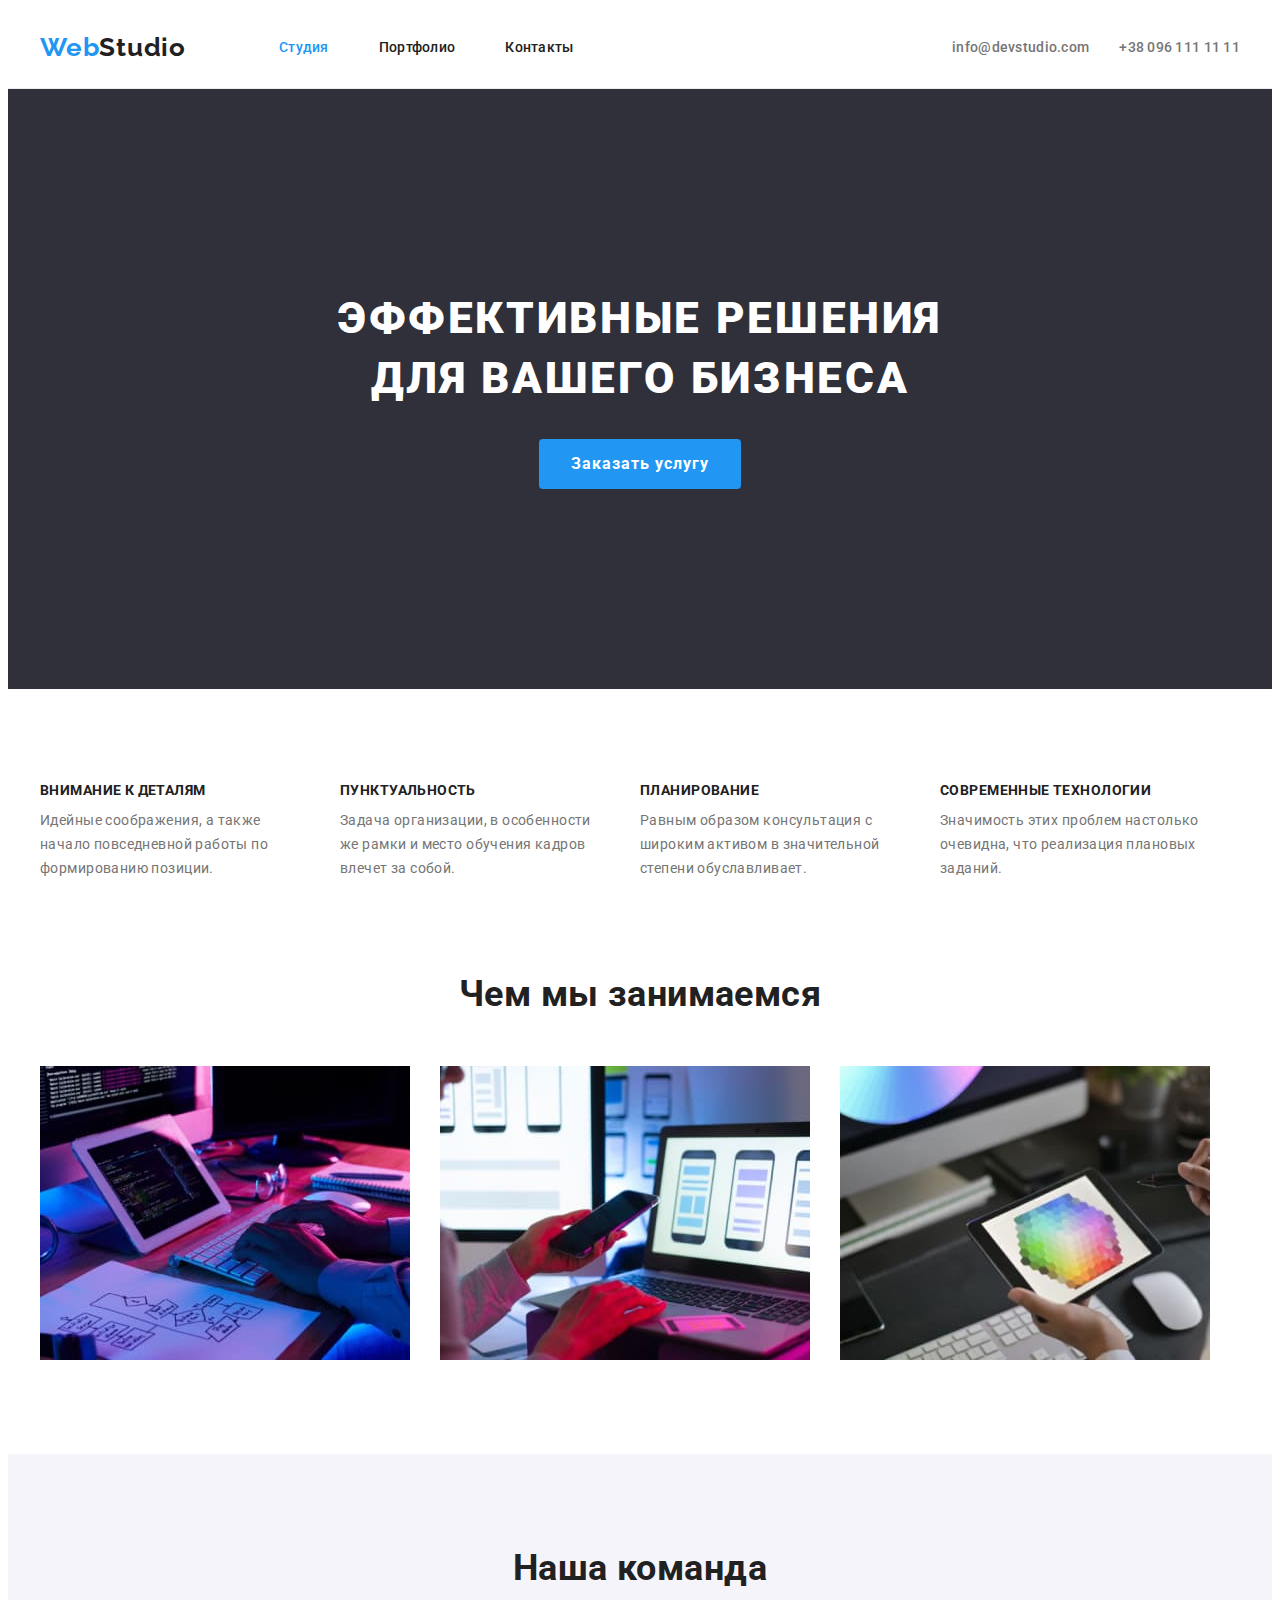
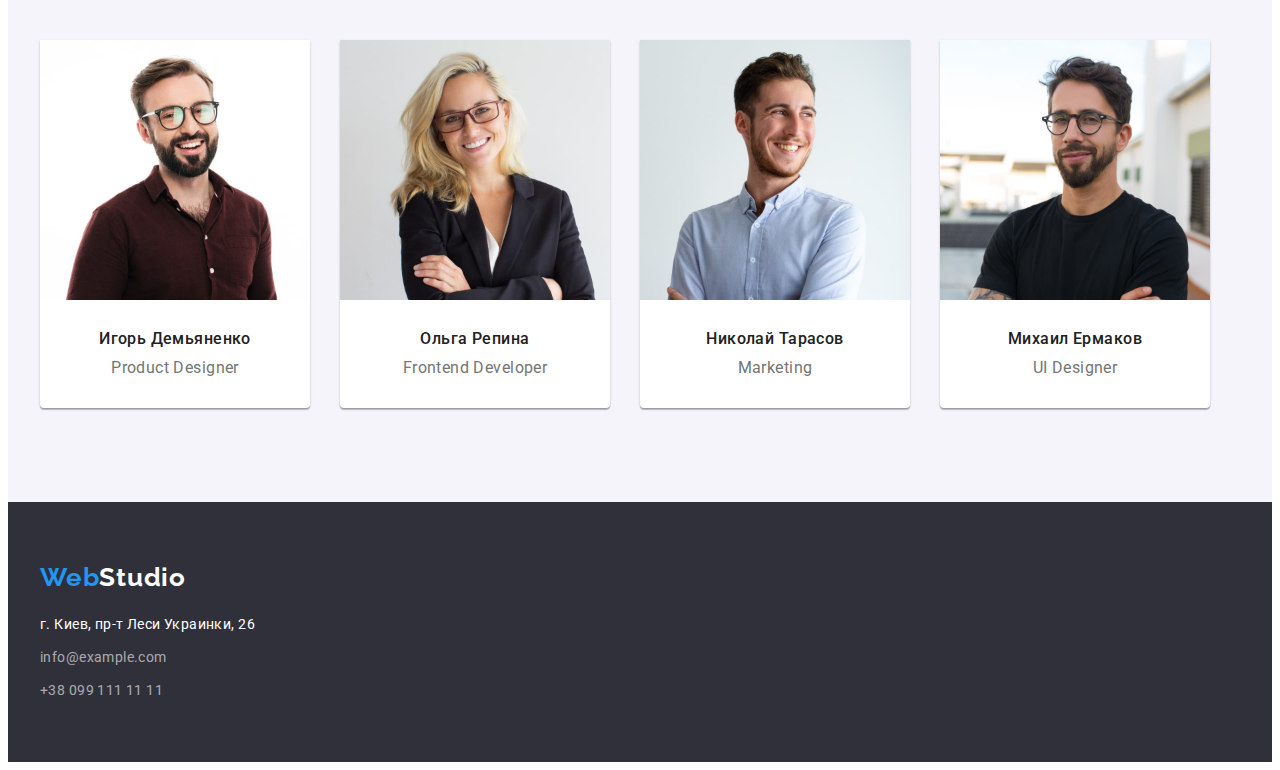
==== commit bb326770: "add comments" ====
--- a/index.html
+++ b/index.html
@@ -39,10 +39,10 @@
           </ul>
         </nav>
         <ul class="header-contact list">
-          <li>
+          <li class="contact-item">
             <a href="mailto:info@devstudio.com" class="header-mail link">info@devstudio.com</a>
           </li>
-          <li>
+          <li class="contact-item">
             <a href="tel:+380961111111" class="header-tel link">+38 096 111 11 11</a>
           </li>
         </ul>
@@ -185,7 +185,7 @@
         <a href="./index.html" class="footer-logo link"
           ><span class="footer-web">Web</span><span class="footer-studio">Studio</span></a
         >
-        <address>
+        <address class="footer-address">
           <ul class="footer-list list">
             <li class="footer-item">
               <a
--- a/css/styles.css
+++ b/css/styles.css
@@ -67,6 +67,10 @@
 
 /* Header */
 
+.header {
+  border-bottom: 1px solid rgba(236, 236, 236, 1);
+}
+
 .main-nav {
   display: flex;
   align-items: center;
@@ -133,13 +137,13 @@
   color: var(--text-color);
 }
 
-.header-mail {
-  margin-right: 50px;
-}
-
 .header-contact {
   display: flex;
   margin-left: auto;
+}
+
+.contact-item:not(:last-child) {
+  margin-right: 30px;
 }
 
 .header-mail:hover,
@@ -156,31 +160,12 @@
   color: var(--akcent-color);
 }
 
-.container.main-nav {
-  border-top-width: 0px;
-  border-top-style: solid;
-  border-top-color: transparent;
-  border-right-width: 0px;
-  border-right-style: solid;
-  border-right-color: transparent;
-  border-bottom-width: 1px;
-  border-bottom-style: solid;
-  border-bottom-color: rgba(236, 236, 236, 1);
-  border-left-width: 0px;
-  border-left-style: solid;
-  border-left-color: transparent;
-}
-
 /* Main-Студия */
 
 .decision {
+  padding: 200px 0;
   background-color: #2f303a;
   text-align: center;
-}
-
-.container.title {
-  padding-top: 200px;
-  padding-bottom: 210px;
 }
 
 .decision-title {
@@ -270,6 +255,10 @@
   color: var(--title-color);
 }
 
+.about.section {
+  padding-top: 0;
+}
+
 .about-title {
   margin-bottom: 50px;
 }
@@ -305,6 +294,7 @@
   box-shadow: 0px 1px 3px rgba(0, 0, 0, 0.12), 0px 1px 1px rgba(0, 0, 0, 0.14),
     0px 2px 1px rgba(0, 0, 0, 0.2);
   border-radius: 0px 0px 4px 4px;
+  background-color: var(--main-bkg);
 }
 
 .team-item:not(:last-child) {
@@ -312,7 +302,8 @@
 }
 
 .team-border {
-  padding: 30px 60px 30px 59px;
+  padding-top: 30px;
+  padding-bottom: 30px;
 }
 
 .team-subtitle {
@@ -340,9 +331,11 @@
   padding-bottom: 60px;
 }
 
+.footer-address {
+  margin-top: 20px;
+}
+
 .footer-list {
-  margin-top: 20px;
-
   font-style: normal;
   font-size: 14px;
   line-height: 1.71;
@@ -453,18 +446,10 @@
 }
 
 .pictures-border {
-  border-top-width: 0px;
-  border-top-style: solid;
-  border-top-color: transparent;
-  border-right-width: 1px;
-  border-right-style: solid;
-  border-right-color: rgba(238, 238, 238, 1);
-  border-bottom-width: 1px;
-  border-bottom-style: solid;
-  border-bottom-color: rgba(238, 238, 238, 1);
-  border-left-width: 1px;
-  border-left-style: solid;
-  border-left-color: rgba(238, 238, 238, 1);
+  border-top: 0px solid transparent;
+  border-left: 1px solid rgba(238, 238, 238, 1);
+  border-bottom: 1px solid rgba(238, 238, 238, 1);
+  border-right: 1px solid rgba(238, 238, 238, 1);
 
   padding: 20px 24px;
 }
